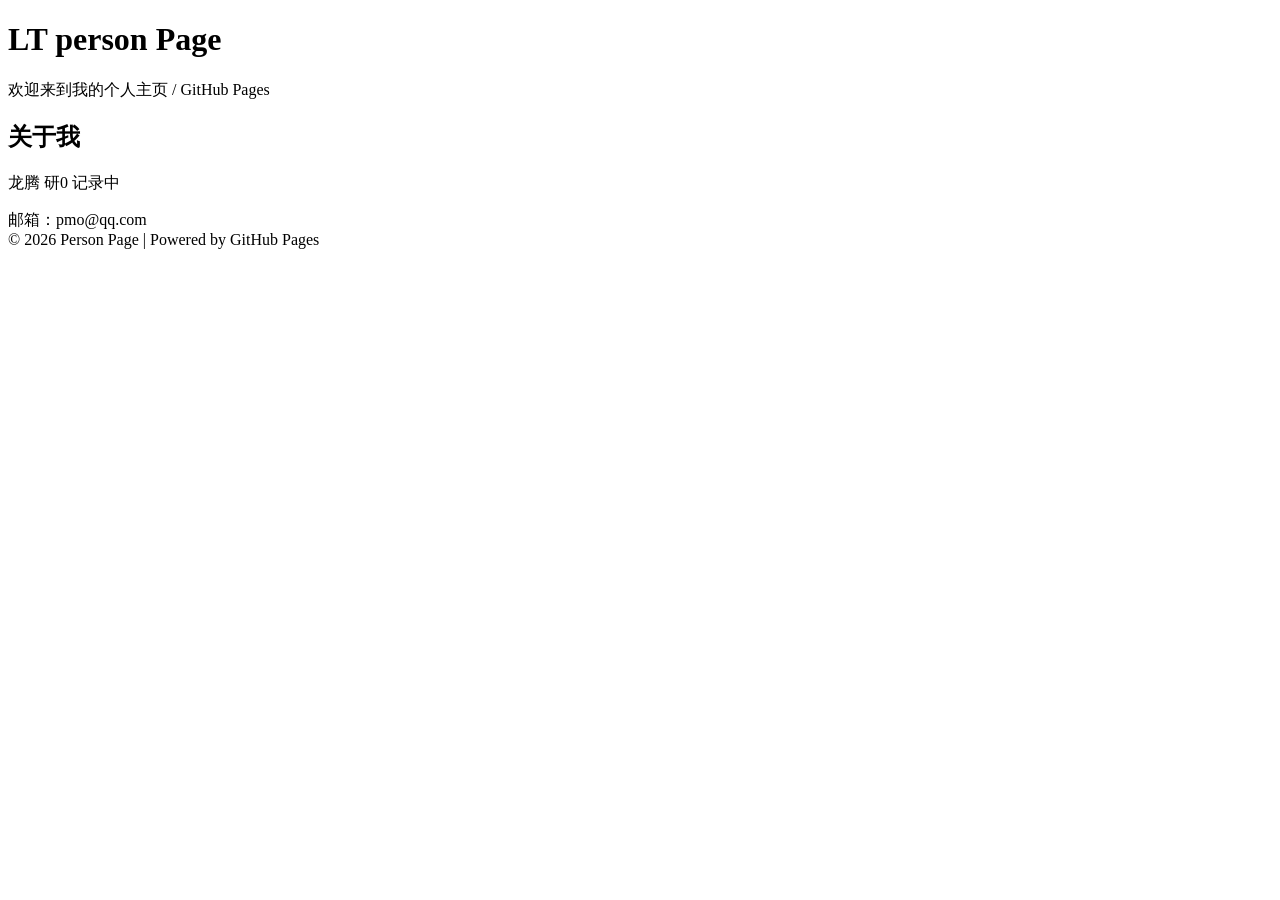
==== index.html @ 715826f4 "Remove GitHub link from index.html Removed GitHub link from the about section." ====
<!DOCTYPE html>
<html lang="zh">
<head>
    <meta charset="UTF-8">
    <meta name="viewport" content="width=device-width, initial-scale=1.0">
    <title>个人主页</title>
</head>

<body>

    <div>
        <h1>LT person Page</h1>
        <p>欢迎来到我的个人主页 / GitHub Pages</p>

        <div>
            <h2>关于我</h2>
            <p>龙腾 研0 记录中</p>
        </div>
        <div>邮箱：pmo@qq.com</div>

        <footer>
            © 2026 Person Page | Powered by GitHub Pages
        </footer>
    </div>

</body>
</html>
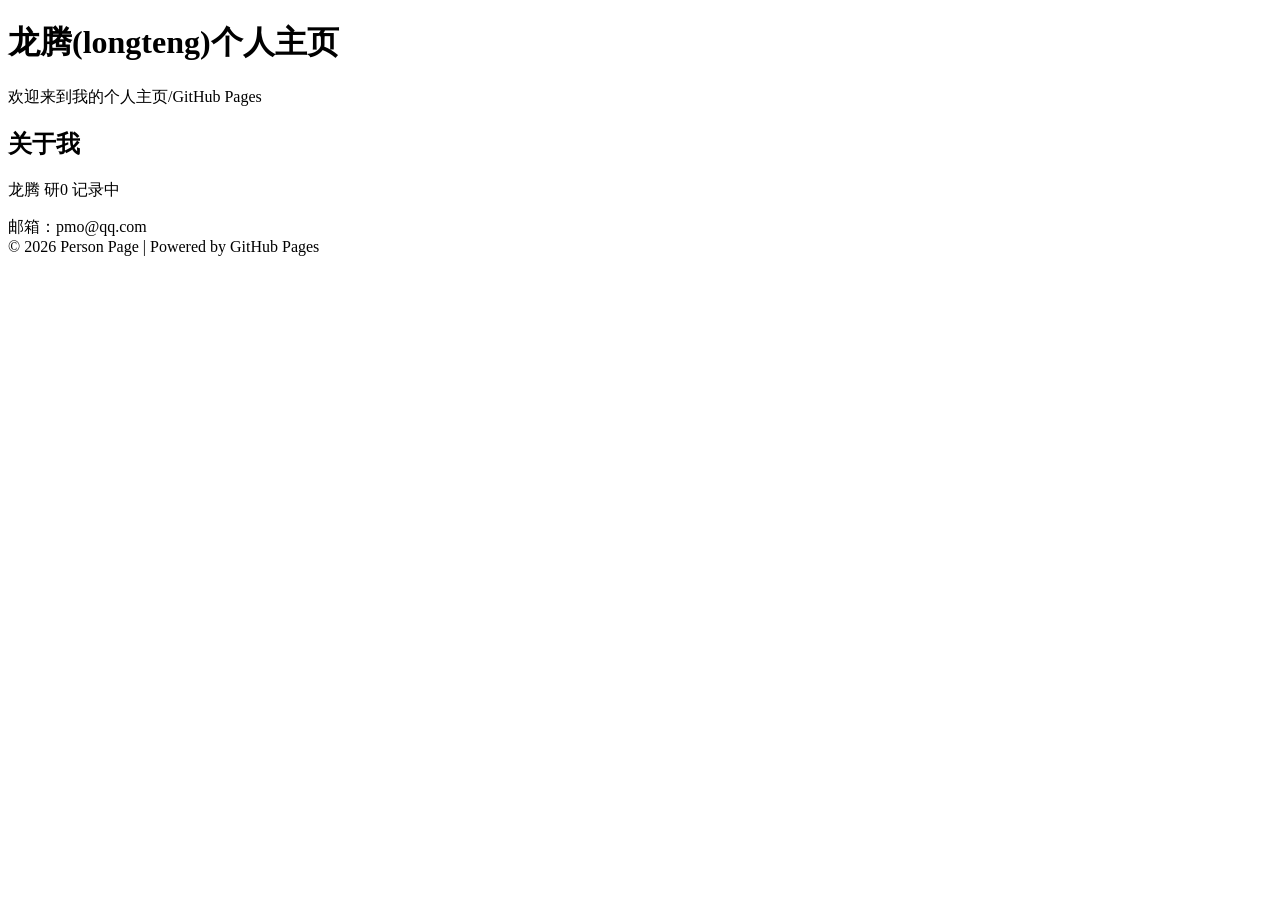
==== commit 75ebafe4: "Update personal homepage content and styling" ====
--- a/index.html
+++ b/index.html
@@ -4,14 +4,19 @@
     <meta charset="UTF-8">
     <meta name="viewport" content="width=device-width, initial-scale=1.0">
     <title>个人主页</title>
+    <style>
+        center-text{
+            text-align:center; 
+        }
+    </style>
 </head>
 
 <body>
 
     <div>
-        <h1>LT person Page</h1>
-        <p>欢迎来到我的个人主页 / GitHub Pages</p>
-
+        <h1 class="center-text">龙腾(longteng)个人主页</h1>
+        <p class="center-text">欢迎来到我的个人主页/GitHub Pages</p>
+        
         <div>
             <h2>关于我</h2>
             <p>龙腾 研0 记录中</p>
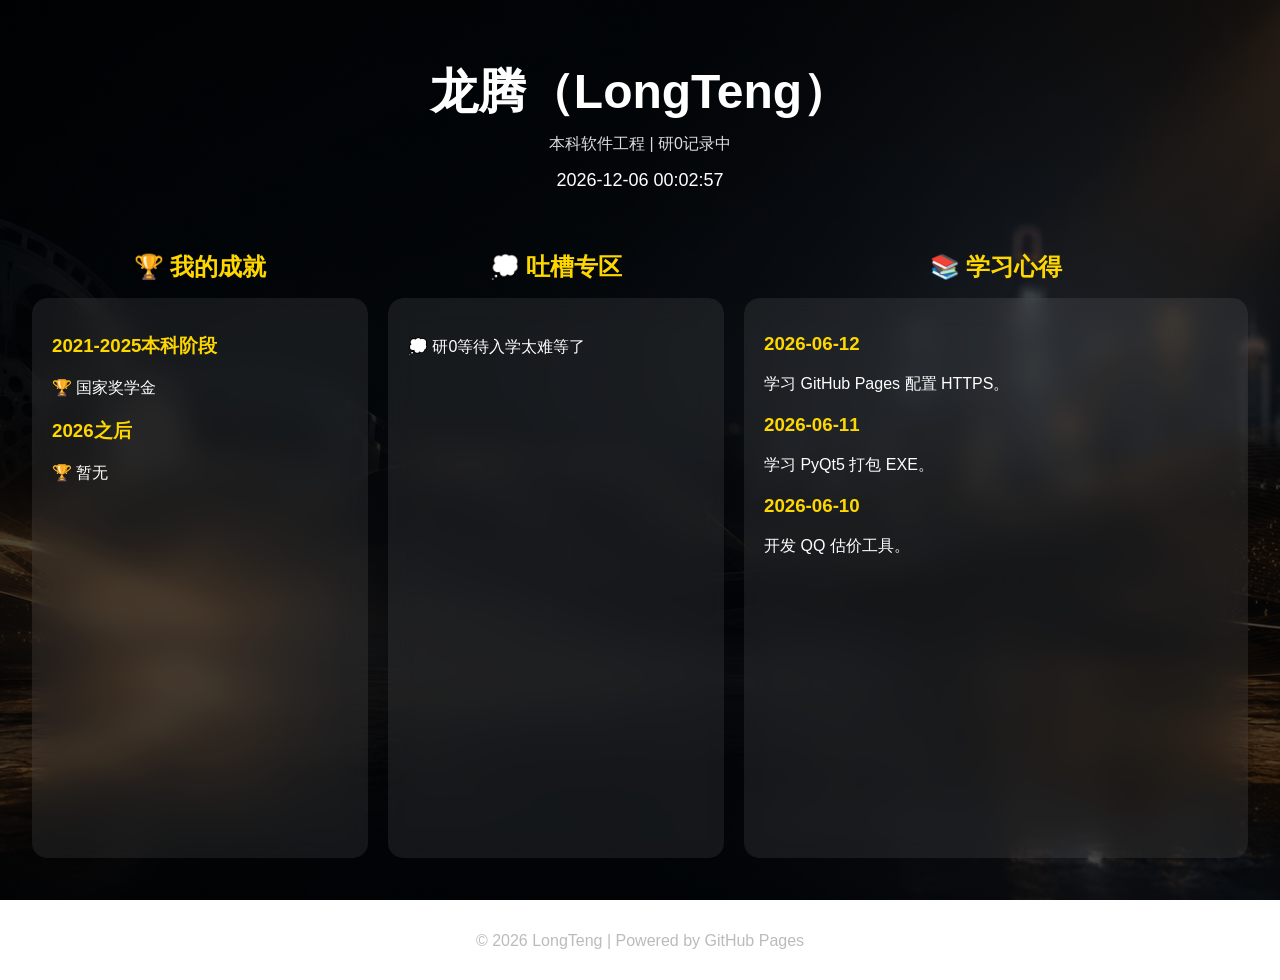
==== commit 3fb9810d: "'V1.0'" ====
--- a/index.html
+++ b/index.html
@@ -1,32 +1,73 @@
 <!DOCTYPE html>
-<html lang="zh">
+<html lang="zh-CN">
+
 <head>
     <meta charset="UTF-8">
     <meta name="viewport" content="width=device-width, initial-scale=1.0">
-    <title>个人主页</title>
-    <style>
-        center-text{
-            text-align:center; 
-        }
-    </style>
+    <title>龙腾个人主页</title>
+
+    <link rel="stylesheet" href="css/style.css">
+
+    <script src="js/moment.js"></script>
 </head>
 
 <body>
 
-    <div>
-        <h1 class="center-text">龙腾(longteng)个人主页</h1>
-        <p class="center-text">欢迎来到我的个人主页/GitHub Pages</p>
-        
-        <div>
-            <h2>关于我</h2>
-            <p>龙腾 研0 记录中</p>
-        </div>
-        <div>邮箱：pmo@qq.com</div>
+    <header class="hero">
+        <h1>龙腾（LongTeng）</h1>
+        <p>本科软件工程 | 研0记录中</p>
 
-        <footer>
-            © 2026 Person Page | Powered by GitHub Pages
-        </footer>
-    </div>
+        <div id="datetime"></div>
+    </header>
+
+    <main class="container">
+
+        <section>
+            <h2>
+                <a href="achievement.html" target="_blank">
+                    🏆 我的成就
+                </a>
+            </h2>
+
+            <iframe src="achievement.html"></iframe>
+        </section>
+
+        <section>
+            <h2>
+                <a href="rant.html" target="_blank">
+                    💭 吐槽专区
+                </a>
+            </h2>
+
+            <iframe src="rant.html"></iframe>
+        </section>
+
+        <section>
+            <h2>
+                <a href="study.html" target="_blank">
+                    📚 学习心得
+                </a>
+            </h2>
+
+            <iframe src="study.html"></iframe>
+        </section>
+
+    </main>
+
+    <footer>
+        © 2026 LongTeng | Powered by GitHub Pages
+    </footer>
+
+    <script>
+        function updateDateTime() {
+            const now = moment().format('YYYY-MM-DD HH:mm:ss');
+            document.getElementById('datetime').innerHTML = now;
+        }
+
+        updateDateTime();
+        setInterval(updateDateTime, 1000);
+    </script>
 
 </body>
-</html>
+
+</html>
--- a/css/style.css
+++ b/css/style.css
@@ -0,0 +1,110 @@
+*{
+    margin:0;
+    padding:0;
+    box-sizing:border-box;
+}
+
+body{
+    font-family:"Microsoft YaHei",sans-serif;
+
+    background:
+    linear-gradient(
+        rgba(0,0,0,.7),
+        rgba(0,0,0,.7)
+    ),
+    url("../images/bg.png");
+
+    background-size:cover;
+    background-position:center;
+    background-attachment:fixed;
+
+    color:white;
+}
+
+.hero{
+    text-align:center;
+    padding:60px 20px;
+}
+
+.hero h1{
+    font-size:48px;
+    margin-bottom:10px;
+}
+
+.hero p{
+    color:#ddd;
+    margin-bottom:15px;
+}
+
+#datetime{
+    font-size:18px;
+}
+
+.container{
+
+    width:95%;
+    margin:auto;
+
+    display:grid;
+
+    grid-template-columns:
+    1fr
+    1fr
+    1.5fr;
+
+    gap:20px;
+}
+
+.container section h2{
+    text-align:center;
+    margin-bottom:15px;
+}
+
+.container section h2 a{
+    color:#ffd700;
+    text-decoration:none;
+}
+
+iframe{
+    width:100%;
+    height:600px;
+
+    border:none;
+
+    border-radius:15px;
+
+    background:transparent;
+}
+
+.iframe-body{
+    background:none;
+}
+
+.card{
+
+    background:rgba(255,255,255,.08);
+
+    backdrop-filter:blur(15px);
+
+    border-radius:15px;
+
+    padding:20px;
+
+    min-height:560px;
+}
+
+.card p{
+    margin:15px 0;
+    line-height:1.8;
+}
+
+.card h3{
+    color:#ffd700;
+    margin-top:15px;
+}
+
+footer{
+    text-align:center;
+    padding:30px;
+    color:#bbb;
+}
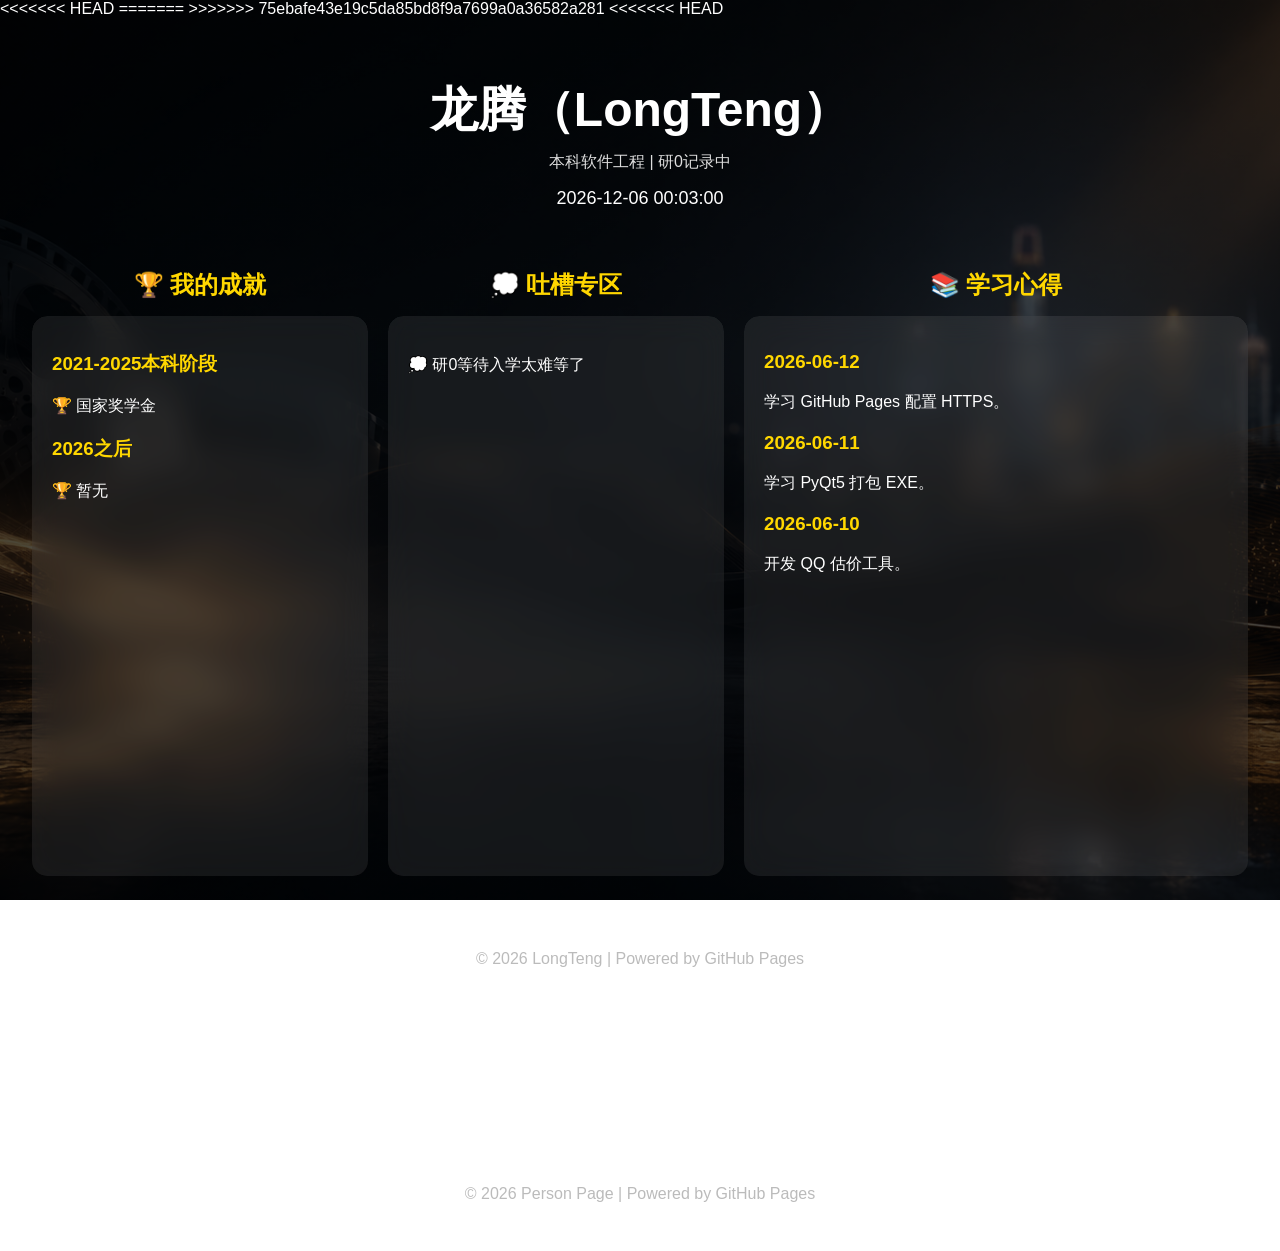
==== commit f76aa586: "merge remote" ====
--- a/index.html
+++ b/index.html
@@ -1,4 +1,5 @@
 <!DOCTYPE html>
+<<<<<<< HEAD
 <html lang="zh-CN">
 
 <head>
@@ -9,10 +10,23 @@
     <link rel="stylesheet" href="css/style.css">
 
     <script src="js/moment.js"></script>
+=======
+<html lang="zh">
+<head>
+    <meta charset="UTF-8">
+    <meta name="viewport" content="width=device-width, initial-scale=1.0">
+    <title>个人主页</title>
+    <style>
+        center-text{
+            text-align:center; 
+        }
+    </style>
+>>>>>>> 75ebafe43e19c5da85bd8f9a7699a0a36582a281
 </head>
 
 <body>
 
+<<<<<<< HEAD
     <header class="hero">
         <h1>龙腾（LongTeng）</h1>
         <p>本科软件工程 | 研0记录中</p>
@@ -70,4 +84,23 @@
 
 </body>
 
-</html>+</html>
+=======
+    <div>
+        <h1 class="center-text">龙腾(longteng)个人主页</h1>
+        <p class="center-text">欢迎来到我的个人主页/GitHub Pages</p>
+        
+        <div>
+            <h2>关于我</h2>
+            <p>龙腾 研0 记录中</p>
+        </div>
+        <div>邮箱：pmo@qq.com</div>
+
+        <footer>
+            © 2026 Person Page | Powered by GitHub Pages
+        </footer>
+    </div>
+
+</body>
+</html>
+>>>>>>> 75ebafe43e19c5da85bd8f9a7699a0a36582a281
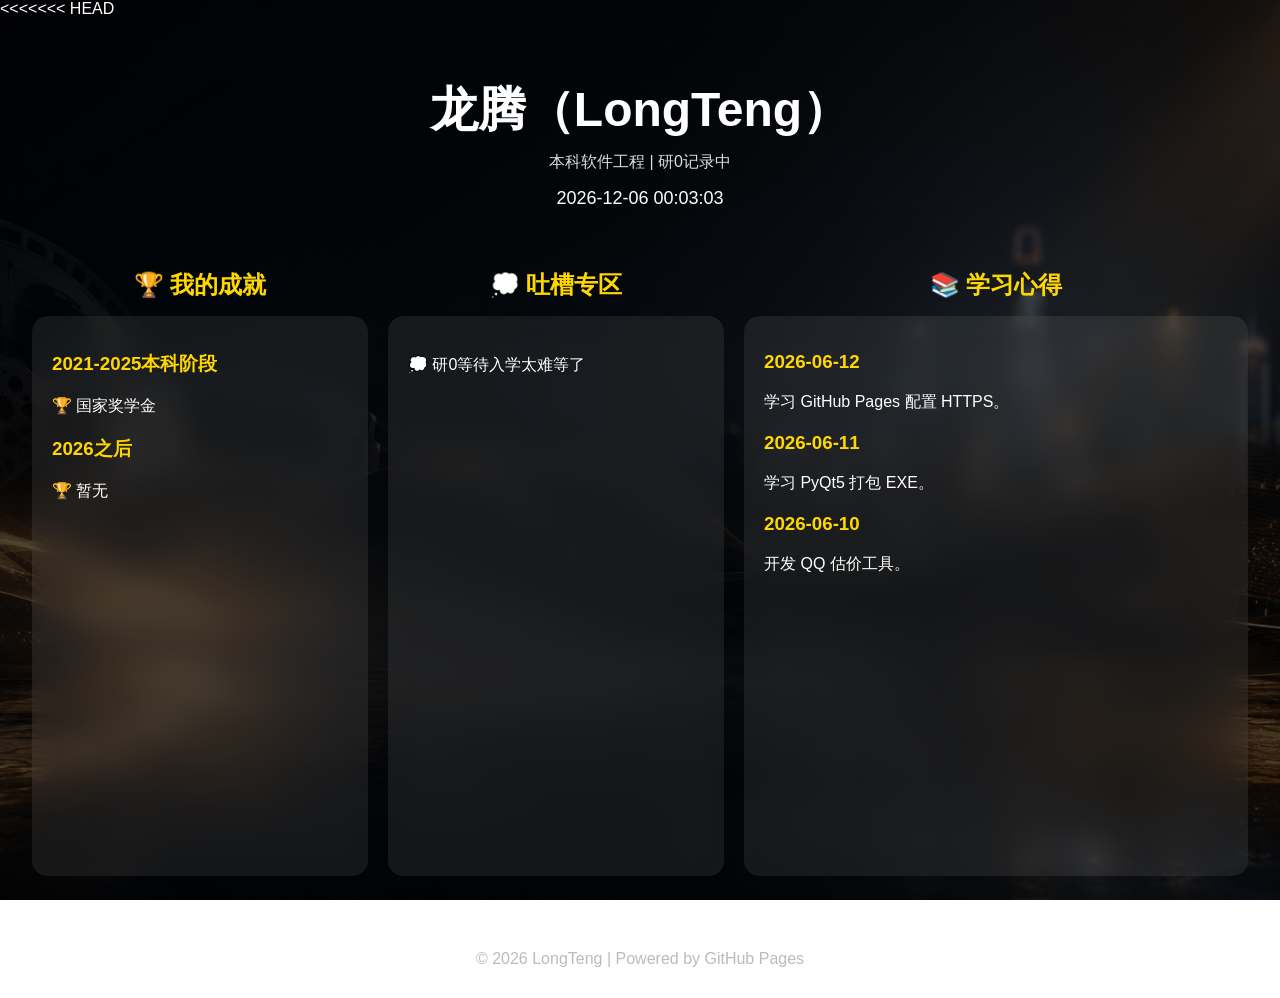
==== commit 5c44e2e2: "'修复更新的分支冲突'" ====
--- a/index.html
+++ b/index.html
@@ -10,23 +10,9 @@
     <link rel="stylesheet" href="css/style.css">
 
     <script src="js/moment.js"></script>
-=======
-<html lang="zh">
-<head>
-    <meta charset="UTF-8">
-    <meta name="viewport" content="width=device-width, initial-scale=1.0">
-    <title>个人主页</title>
-    <style>
-        center-text{
-            text-align:center; 
-        }
-    </style>
->>>>>>> 75ebafe43e19c5da85bd8f9a7699a0a36582a281
-</head>
 
 <body>
 
-<<<<<<< HEAD
     <header class="hero">
         <h1>龙腾（LongTeng）</h1>
         <p>本科软件工程 | 研0记录中</p>
@@ -85,22 +71,4 @@
 </body>
 
 </html>
-=======
-    <div>
-        <h1 class="center-text">龙腾(longteng)个人主页</h1>
-        <p class="center-text">欢迎来到我的个人主页/GitHub Pages</p>
-        
-        <div>
-            <h2>关于我</h2>
-            <p>龙腾 研0 记录中</p>
-        </div>
-        <div>邮箱：pmo@qq.com</div>
 
-        <footer>
-            © 2026 Person Page | Powered by GitHub Pages
-        </footer>
-    </div>
-
-</body>
-</html>
->>>>>>> 75ebafe43e19c5da85bd8f9a7699a0a36582a281
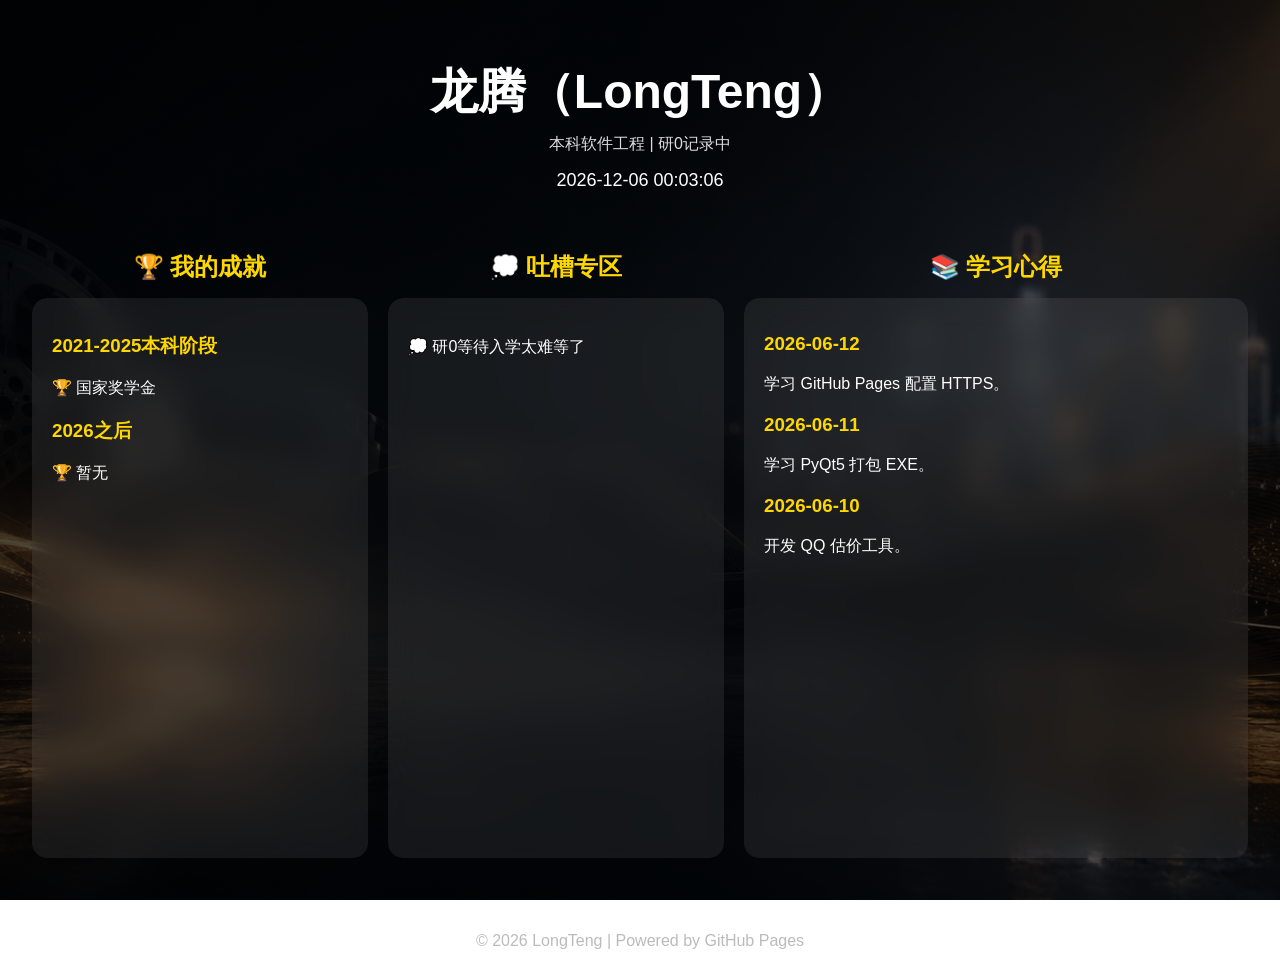
==== commit 7572339a: "'再次修复'" ====
--- a/index.html
+++ b/index.html
@@ -1,5 +1,5 @@
 <!DOCTYPE html>
-<<<<<<< HEAD
+
 <html lang="zh-CN">
 
 <head>
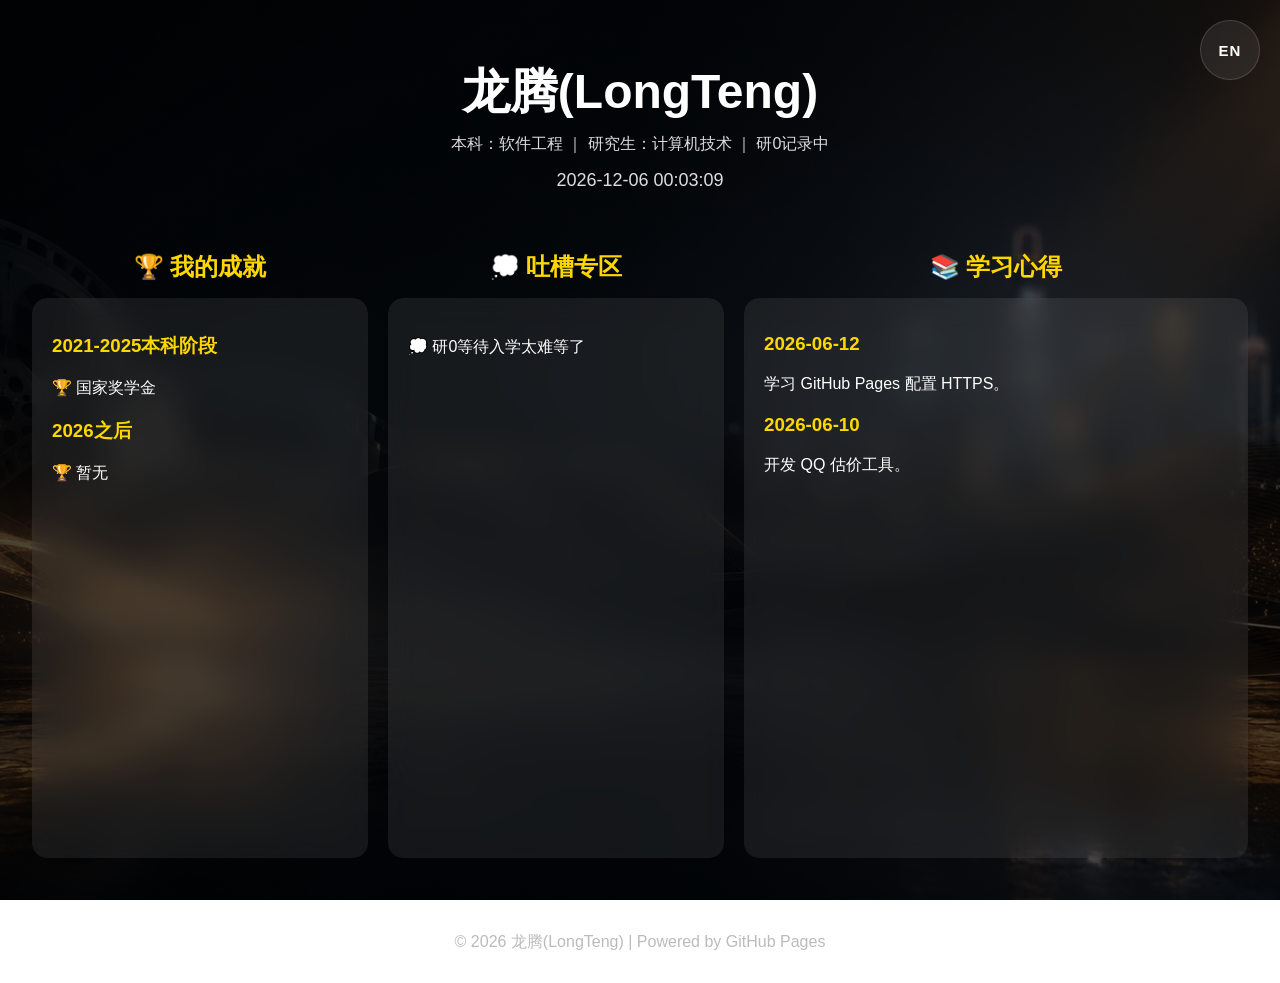
==== commit 4af8285f: "'增加自动翻译功能'" ====
--- a/index.html
+++ b/index.html
@@ -1,25 +1,43 @@
 <!DOCTYPE html>
-
 <html lang="zh-CN">
 
 <head>
     <meta charset="UTF-8">
     <meta name="viewport" content="width=device-width, initial-scale=1.0">
+    <meta name="description"
+        content="LongTeng Personal Homepage, Software Engineering, Computer Technology, Study Notes, Achievements and Personal Blog.">
+
+    <meta name="keywords"
+        content="LongTeng, Software Engineering, Computer Technology, Blog, Study Notes, Personal Homepage">
+
+    <meta name="author" content="LongTeng">
     <title>龙腾个人主页</title>
 
     <link rel="stylesheet" href="css/style.css">
+    <script src="js/moment.js"></script>
 
-    <script src="js/moment.js"></script>
+
+</head>
 
 <body>
 
+    <!-- 语言切换 -->
+    <div class="lang-switch" onclick="toggleLang()">
+        <span id="lang-text">EN</span>
+    </div>
+
+    <!-- ===== 头部 ===== -->
     <header class="hero">
-        <h1>龙腾（LongTeng）</h1>
-        <p>本科软件工程 | 研0记录中</p>
+        <h1  class="ignore">龙腾(LongTeng)</h1>
+
+        <p>
+            本科：软件工程 ｜ 研究生：计算机技术 ｜ 研0记录中
+        </p>
 
         <div id="datetime"></div>
     </header>
 
+    <!-- ===== 主体 ===== -->
     <main class="container">
 
         <section>
@@ -54,10 +72,12 @@
 
     </main>
 
-    <footer>
-        © 2026 LongTeng | Powered by GitHub Pages
+    <!-- ===== 页脚 ===== -->
+    <footer class="ignore">
+        © 2026 龙腾(LongTeng) | Powered by GitHub Pages
     </footer>
 
+    <!-- ===== 时间 ===== -->
     <script>
         function updateDateTime() {
             const now = moment().format('YYYY-MM-DD HH:mm:ss');
@@ -68,7 +88,78 @@
         setInterval(updateDateTime, 1000);
     </script>
 
+    <!-- ===== translate.js ===== -->
+    <script src="https://res.zvo.cn/translate/translate.js"></script>
+
+    <script>
+
+        // 读取上次语言状态
+        let currentLang =
+            localStorage.getItem("lang") === "en"
+                ? "en"
+                : "zh";
+
+        // 初始化翻译
+        if (currentLang === "en") {
+            translate.to = "english";
+        }
+
+        translate.execute();
+
+        // 隐藏默认翻译下拉框
+        setTimeout(() => {
+
+            document.querySelectorAll(
+                "#translate,.translateSelectLanguage,.languageSelect,.languageSelectBox,.translateBox"
+            ).forEach(el => {
+                if (el) el.remove();
+            });
+
+        }, 1000);
+
+        // 初始化按钮文字
+        document.getElementById("lang-text").innerText =
+            currentLang === "en"
+                ? "中文"
+                : "EN";
+
+        // 切换语言
+        function toggleLang() {
+
+            const text = document.getElementById("lang-text");
+
+            if (currentLang === "zh") {
+
+                localStorage.setItem("lang", "en");
+                localStorage.setItem("to", "english");
+
+                translate.to = "english";
+                translate.execute();
+
+                currentLang = "en";
+
+                text.innerText = "中文";
+
+            } else {
+
+                localStorage.removeItem("lang");
+                localStorage.removeItem("to");
+
+                sessionStorage.clear();
+
+                location.reload();
+                return;
+            }
+
+            // 重新加载iframe
+            document.querySelectorAll("iframe").forEach(frame => {
+                frame.src = frame.src;
+            });
+        }
+
+
+    </script>
+
 </body>
 
-</html>
-
+</html>
--- a/css/style.css
+++ b/css/style.css
@@ -107,4 +107,80 @@
     text-align:center;
     padding:30px;
     color:#bbb;
+}
+/* ========================= */
+/* translate.js隐藏默认UI */
+/* ========================= */
+
+#translate,
+.translateSelectLanguage,
+.translateSelectLanguage select,
+.languageSelect,
+.languageSelectBox,
+.translateBox{
+    display:none !important;
+    visibility:hidden !important;
+}
+
+/* ========================= */
+/* 语言切换按钮 */
+/* ========================= */
+
+.lang-switch{
+
+    position:fixed;
+
+    top:20px;
+    right:20px;
+
+    width:60px;
+    height:60px;
+
+    border-radius:50%;
+
+    background:rgba(255,255,255,.08);
+
+    backdrop-filter:blur(20px);
+
+    border:1px solid rgba(255,255,255,.15);
+
+    display:flex;
+
+    align-items:center;
+    justify-content:center;
+
+    cursor:pointer;
+
+    z-index:99999;
+
+    transition:.3s;
+}
+
+.lang-switch:hover{
+
+    transform:translateY(-3px) scale(1.05);
+
+    background:rgba(255,255,255,.15);
+}
+
+#lang-text{
+
+    font-size:15px;
+
+    font-weight:bold;
+
+    color:white;
+
+    letter-spacing:1px;
+}
+
+/* 时间 */
+
+#datetime{
+
+    margin-top:10px;
+
+    font-size:18px;
+
+    color:#ddd;
 }
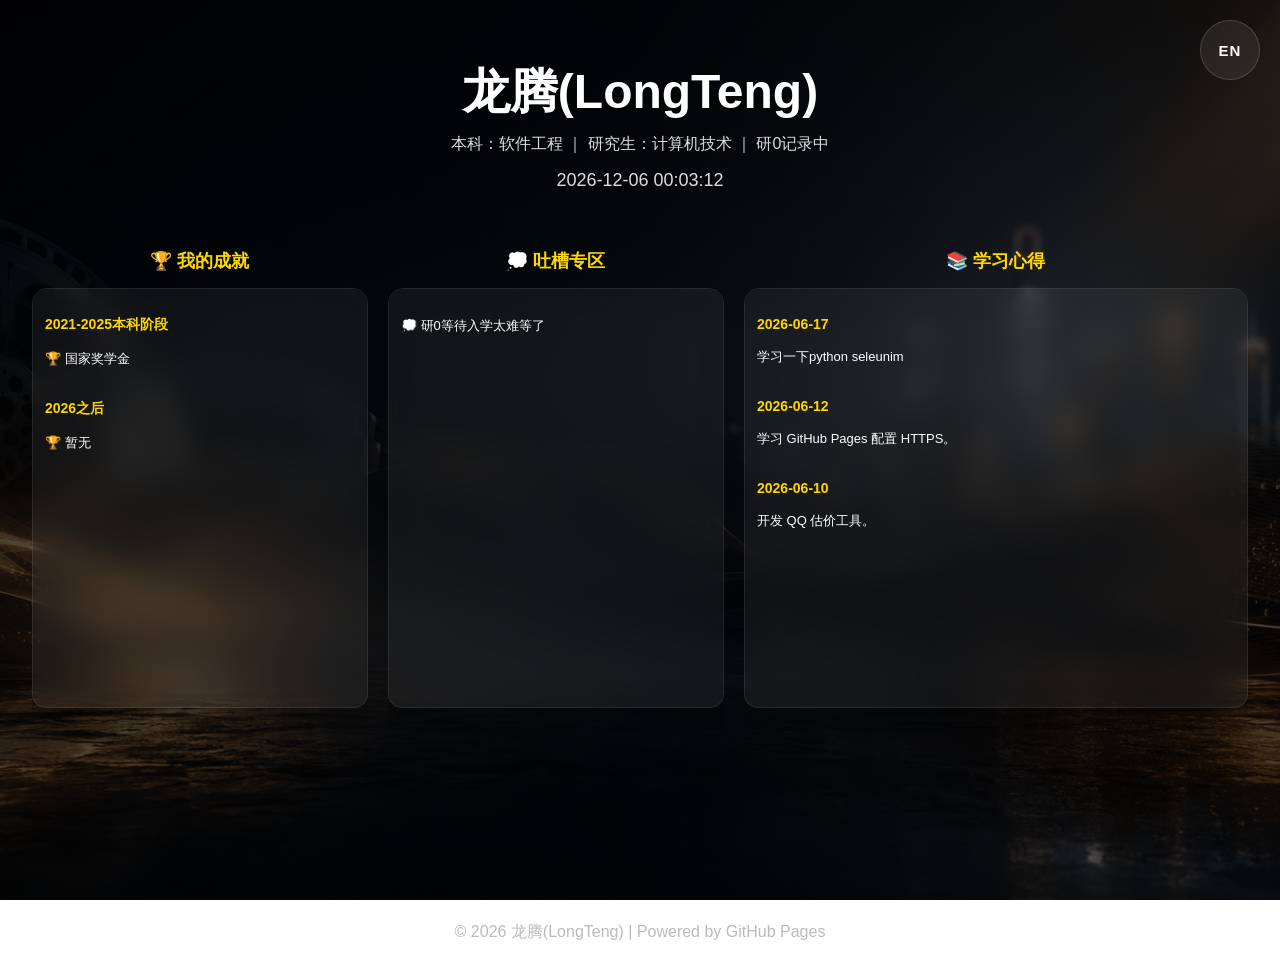
==== commit 2608d600: "'更新学习经历'" ====
--- a/index.html
+++ b/index.html
@@ -159,7 +159,6 @@
 
 
     </script>
-
 </body>
 
 </html>
--- a/css/style.css
+++ b/css/style.css
@@ -21,6 +21,9 @@
     color:white;
 }
 
+/* =========================
+   顶部
+========================= */
 .hero{
     text-align:center;
     padding:60px 20px;
@@ -38,26 +41,36 @@
 
 #datetime{
     font-size:18px;
-}
-
+    margin-top:10px;
+    color:#ddd;
+}
+
+/* =========================
+   主布局
+========================= */
 .container{
-
     width:95%;
     margin:auto;
 
     display:grid;
-
-    grid-template-columns:
-    1fr
-    1fr
-    1.5fr;
-
+    grid-template-columns:1fr 1fr 1.5fr;
     gap:20px;
 }
 
 .container section h2{
     text-align:center;
     margin-bottom:15px;
+
+    /* 🔥 防止英文标题撑爆布局 */
+    font-size: 18px;
+    line-height: 1.2;
+
+    display: -webkit-box;
+    -webkit-line-clamp: 2;
+    -webkit-box-orient: vertical;
+    overflow: hidden;
+
+    word-break: break-word;
 }
 
 .container section h2 a{
@@ -65,12 +78,14 @@
     text-decoration:none;
 }
 
+/* =========================
+   iframe
+========================= */
 iframe{
     width:100%;
     height:600px;
 
     border:none;
-
     border-radius:15px;
 
     background:transparent;
@@ -80,14 +95,13 @@
     background:none;
 }
 
+/* =========================
+   卡片
+========================= */
 .card{
-
     background:rgba(255,255,255,.08);
-
     backdrop-filter:blur(15px);
-
     border-radius:15px;
-
     padding:20px;
 
     min-height:560px;
@@ -103,15 +117,18 @@
     margin-top:15px;
 }
 
+/* =========================
+   footer
+========================= */
 footer{
     text-align:center;
     padding:30px;
     color:#bbb;
 }
-/* ========================= */
-/* translate.js隐藏默认UI */
-/* ========================= */
-
+
+/* =========================
+   translate UI 隐藏
+========================= */
 #translate,
 .translateSelectLanguage,
 .translateSelectLanguage select,
@@ -122,14 +139,11 @@
     visibility:hidden !important;
 }
 
-/* ========================= */
-/* 语言切换按钮 */
-/* ========================= */
-
+/* =========================
+   语言按钮
+========================= */
 .lang-switch{
-
     position:fixed;
-
     top:20px;
     right:20px;
 
@@ -137,50 +151,131 @@
     height:60px;
 
     border-radius:50%;
-
     background:rgba(255,255,255,.08);
-
     backdrop-filter:blur(20px);
 
     border:1px solid rgba(255,255,255,.15);
 
     display:flex;
-
     align-items:center;
     justify-content:center;
 
     cursor:pointer;
-
     z-index:99999;
 
     transition:.3s;
 }
 
 .lang-switch:hover{
-
     transform:translateY(-3px) scale(1.05);
-
     background:rgba(255,255,255,.15);
 }
 
 #lang-text{
-
     font-size:15px;
-
     font-weight:bold;
-
     color:white;
-
     letter-spacing:1px;
 }
 
-/* 时间 */
-
-#datetime{
-
-    margin-top:10px;
-
-    font-size:18px;
-
-    color:#ddd;
+/* =========================
+   📱 手机适配（核心修复）
+========================= */
+@media screen and (max-width: 768px){
+
+    body{
+        background-attachment: scroll;
+    }
+
+    .container{
+        width:92%;
+        grid-template-columns:1fr;
+        gap:16px;
+    }
+
+    /* ===== hero ===== */
+    .hero{
+        padding:28px 10px;
+    }
+
+    .hero h1{
+        font-size:22px;
+        line-height:1.3;
+    }
+
+    .hero p{
+        font-size:13px;
+        line-height:1.6;
+        color:#ccc;
+        padding:0 8px;
+    }
+
+    #datetime{
+        font-size:12px;
+        color:#aaa;
+    }
+
+    /* ===== 卡片 ===== */
+    .card{
+        padding:12px;
+        border-radius:14px;
+
+        background:rgba(255,255,255,0.06);
+        border:1px solid rgba(255,255,255,0.08);
+
+        box-shadow:0 6px 16px rgba(0,0,0,0.25);
+
+        min-height:420px;
+
+        display:flex;
+        flex-direction:column;
+    }
+
+    .card h2{
+        font-size:14px;
+        line-height:1.2;
+
+        display:-webkit-box;
+        -webkit-line-clamp:2;
+        -webkit-box-orient:vertical;
+        overflow:hidden;
+
+        word-break:break-word;
+    }
+
+    .card h3{
+        font-size:14px;
+        color:#ffd700;
+    }
+
+    .card p{
+        font-size:13px;
+        line-height:1.6;
+    }
+
+    /* ===== iframe（统一高度防跳动） ===== */
+    iframe{
+        width:100%;
+        height:360px;
+        border-radius:12px;
+    }
+
+    /* ===== footer ===== */
+    footer{
+        font-size:12px;
+        padding:16px;
+        color:#888;
+    }
+
+    /* ===== 按钮 ===== */
+    .lang-switch{
+        width:48px;
+        height:48px;
+        top:12px;
+        right:12px;
+    }
+
+    #lang-text{
+        font-size:12px;
+    }
 }
